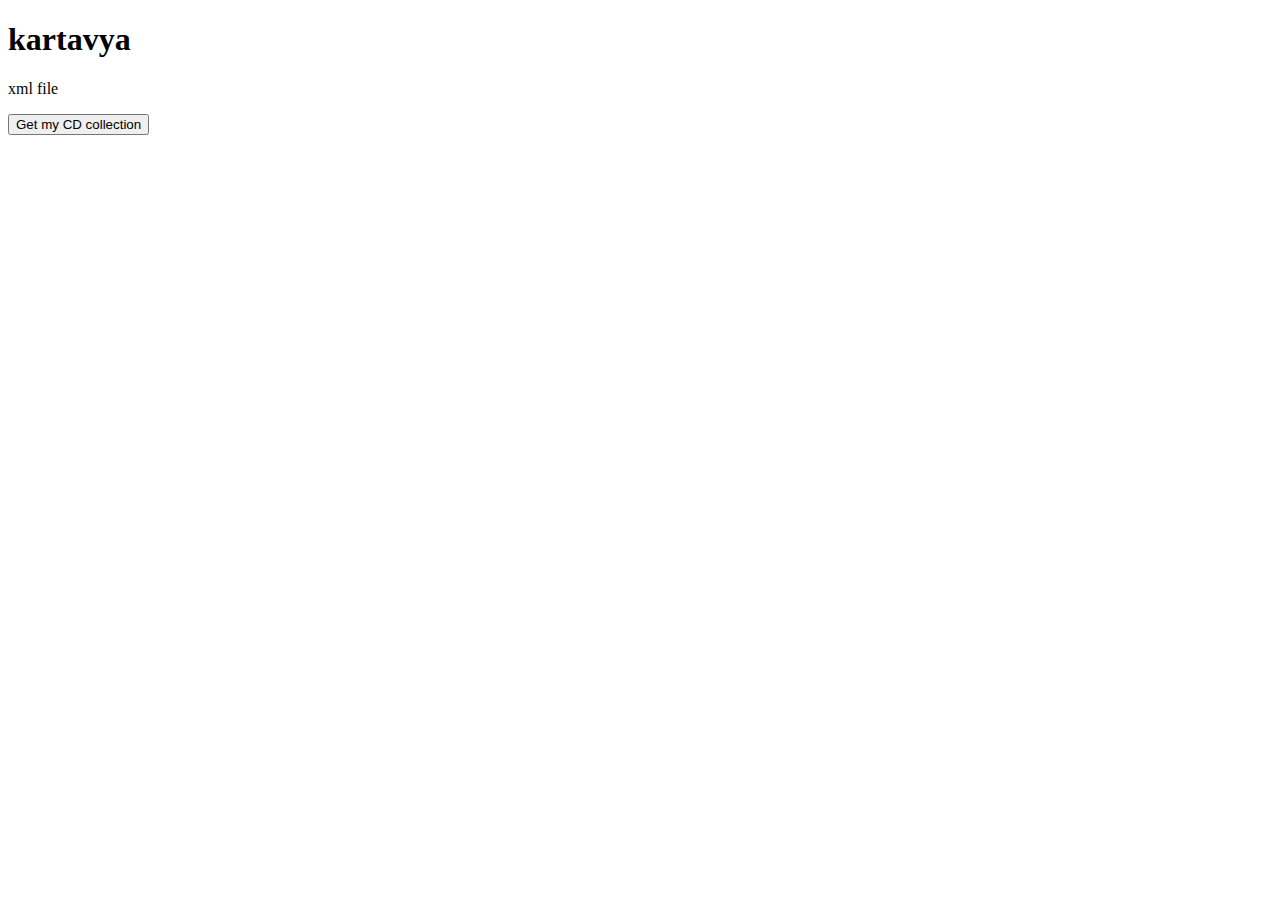
==== index.html @ 390c1cc4 "xml file includ in exercise" ====
<!DOCTYPE html>
<html lang="en">
<head>
    <meta charset="UTF-8">
    <meta name="viewport" content="width=device-width, initial-scale=1.0">
    <title>Document</title>
</head>
<style>
    table,th,td {
      border : 1px solid black;
      border-collapse: collapse;
    }
    th,td {
      padding: 5px;
    }
</style>
    
<body>
    <h1>kartavya</h1>
    <p>xml file</p>
    <button type="button" onclick="loadDoc()">Get my CD collection</button>
    <br><br>
    <table id="demo"></table>
    
    <script>
        function loadDoc() {
  var xhttp = new XMLHttpRequest();
    xhttp.onreadystatechange = function() {
      if (this.readyState == 4 && this.status == 200) {
      myFunction(this);
    }
  };
  xhttp.open("GET", "cd_catalog.xml", true);
  xhttp.send();
}
function myFunction(xml) {
  var i;
  var xmlDoc = xml.responseXML;
  var table="<tr><th>Artist</th><th>Title</th></tr>";
  var x = xmlDoc.getElementsByTagName("CD");
  for (i = 0; i <x.length; i++) { 
    table += "<tr><td>" +
    x[i].getElementsByTagName("ARTIST")[0].childNodes[0].nodeValue +
    "</td><td>" +
    x[i].getElementsByTagName("TITLE")[0].childNodes[0].nodeValue +
    "</td></tr>";
  }
  document.getElementById("demo").innerHTML = table;
}
 </script>
</body>
</html>
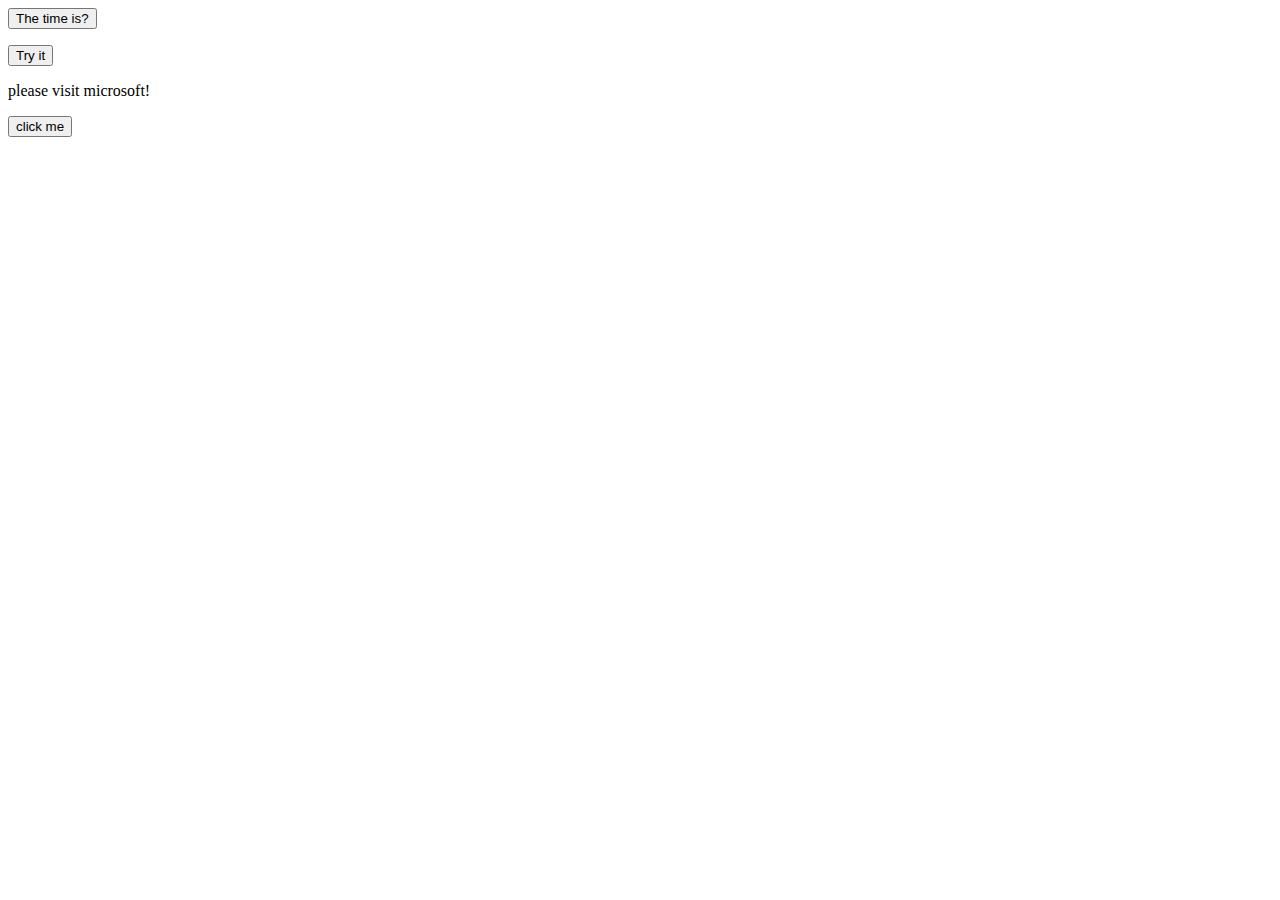
==== commit d3fede65: "event practice" ====
--- a/index.html
+++ b/index.html
@@ -1,52 +1,34 @@
 <!DOCTYPE html>
-<html lang="en">
+<html>
 <head>
-    <meta charset="UTF-8">
-    <meta name="viewport" content="width=device-width, initial-scale=1.0">
-    <title>Document</title>
+	<meta charset="utf-8">
+	<meta name="viewport" content="width=device-width, initial-scale=1">
+	<title>Event practice</title>
+	<link rel="stylesheet" type="text/css" href="css/style.css">
 </head>
-<style>
-    table,th,td {
-      border : 1px solid black;
-      border-collapse: collapse;
-    }
-    th,td {
-      padding: 5px;
-    }
-</style>
-    
 <body>
-    <h1>kartavya</h1>
-    <p>xml file</p>
-    <button type="button" onclick="loadDoc()">Get my CD collection</button>
-    <br><br>
-    <table id="demo"></table>
-    
-    <script>
-        function loadDoc() {
-  var xhttp = new XMLHttpRequest();
-    xhttp.onreadystatechange = function() {
-      if (this.readyState == 4 && this.status == 200) {
-      myFunction(this);
-    }
-  };
-  xhttp.open("GET", "cd_catalog.xml", true);
-  xhttp.send();
-}
-function myFunction(xml) {
-  var i;
-  var xmlDoc = xml.responseXML;
-  var table="<tr><th>Artist</th><th>Title</th></tr>";
-  var x = xmlDoc.getElementsByTagName("CD");
-  for (i = 0; i <x.length; i++) { 
-    table += "<tr><td>" +
-    x[i].getElementsByTagName("ARTIST")[0].childNodes[0].nodeValue +
-    "</td><td>" +
-    x[i].getElementsByTagName("TITLE")[0].childNodes[0].nodeValue +
-    "</td></tr>";
-  }
-  document.getElementById("demo").innerHTML = table;
-}
- </script>
+	<button onclick="getElementById('demo').innerHTML=Date()">The time is?</button>
+	<p id="demo"></p>
+	<p id="demo2"></p>
+	<P id="demo3"></P>
+	<button onclick="Web()">Try it</button>
+	<P id="demo4">please visit microsoft!</P>
+	<p id="name"></p>
+	<p id="length"></p>
+	<p id="dubblecoma"></p>
+	<p id="multilinestring"></p>
+	<P id="returnindexelement"></P>
+	<p id="slice"></p>
+	<p id="slice2"></p>
+	<p id="upper"></p>
+	<p id="concat"></p>
+	<p id="repeat"></p>
+	<P id="replace"></P>
+	<p id="machAll"></p>
+	<p id="allsting"></p>
+	<button onclick="youFunction()">click me</button>
+	<p id="click"></p>
+	<p id="kp"></p>
+	<script src="js/script.js"></script>
 </body>
 </html>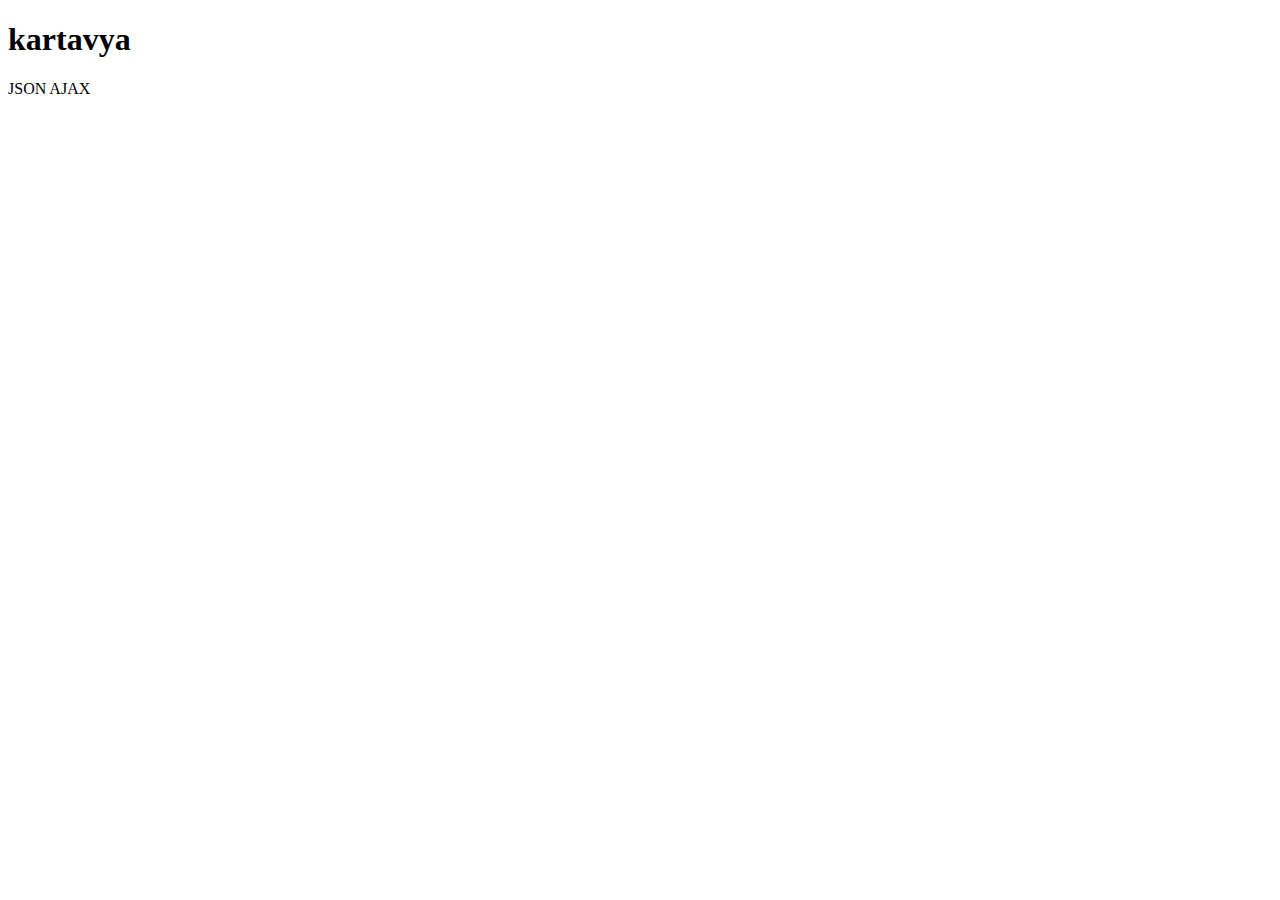
==== commit 9ab5a29f: "JSON practice" ====
--- a/index.html
+++ b/index.html
@@ -1,34 +1,15 @@
 <!DOCTYPE html>
-<html>
+<html lang="en">
 <head>
-	<meta charset="utf-8">
-	<meta name="viewport" content="width=device-width, initial-scale=1">
-	<title>Event practice</title>
-	<link rel="stylesheet" type="text/css" href="css/style.css">
+    <meta charset="UTF-8">
+    <meta name="viewport" content="width=device-width, initial-scale=1.0">
+    <title>JSON AJAX</title>
 </head>
 <body>
-	<button onclick="getElementById('demo').innerHTML=Date()">The time is?</button>
-	<p id="demo"></p>
-	<p id="demo2"></p>
-	<P id="demo3"></P>
-	<button onclick="Web()">Try it</button>
-	<P id="demo4">please visit microsoft!</P>
-	<p id="name"></p>
-	<p id="length"></p>
-	<p id="dubblecoma"></p>
-	<p id="multilinestring"></p>
-	<P id="returnindexelement"></P>
-	<p id="slice"></p>
-	<p id="slice2"></p>
-	<p id="upper"></p>
-	<p id="concat"></p>
-	<p id="repeat"></p>
-	<P id="replace"></P>
-	<p id="machAll"></p>
-	<p id="allsting"></p>
-	<button onclick="youFunction()">click me</button>
-	<p id="click"></p>
-	<p id="kp"></p>
-	<script src="js/script.js"></script>
+    <h1>kartavya</h1>
+    <p>JSON AJAX</p>
+    <div id="demo"></div>
+        <script src="js/script.js"></script>
 </body>
-</html>+</html>
+<!--http://192.168.1.122/magesture-dev/index.php/wp-json/wp/v2/posts--->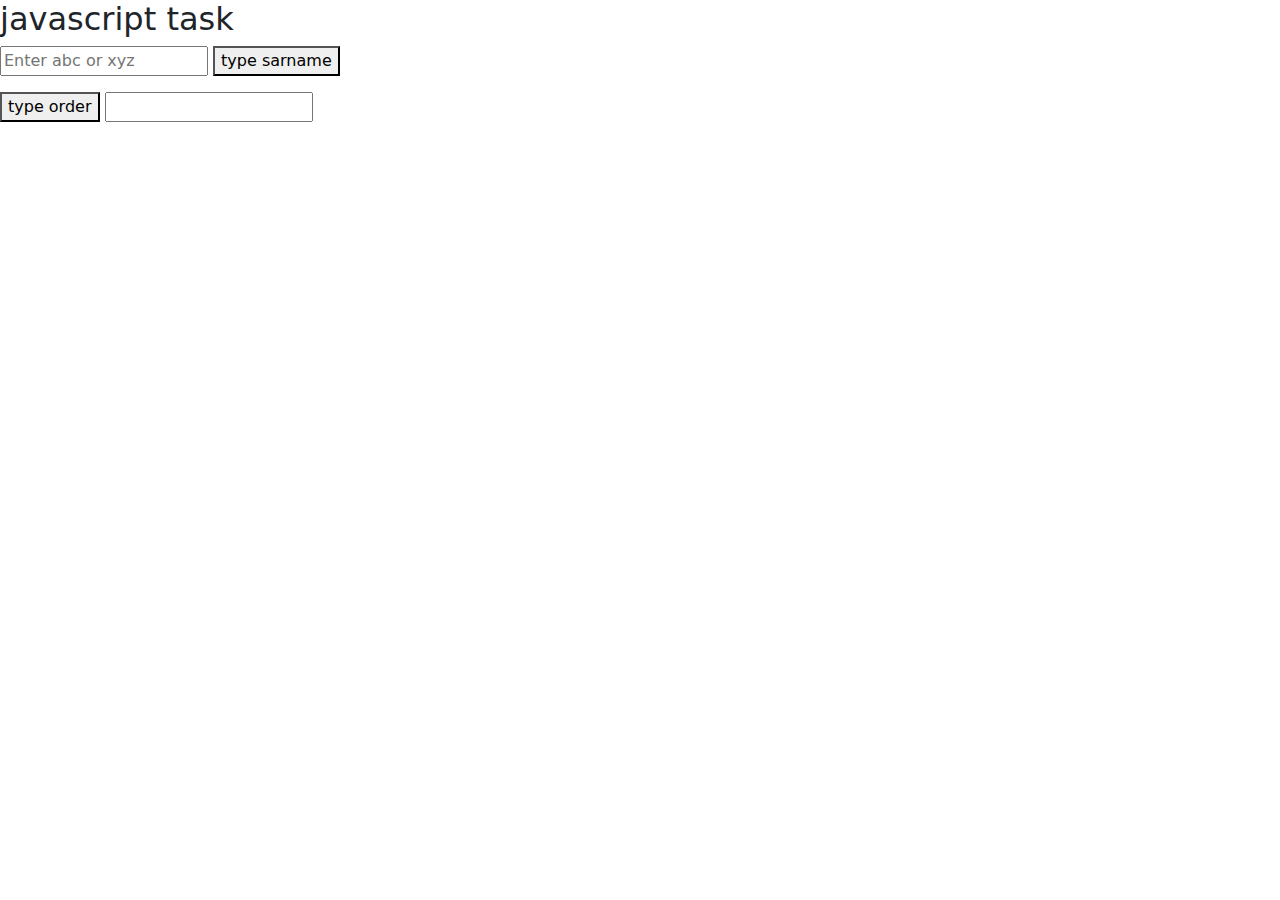
==== commit 210d7675: "task javascript practice" ====
--- a/index.html
+++ b/index.html
@@ -3,13 +3,26 @@
 <head>
     <meta charset="UTF-8">
     <meta name="viewport" content="width=device-width, initial-scale=1.0">
-    <title>JSON AJAX</title>
+    <title>task javascript</title>
+    <link rel="stylesheet" href="css/style.css">
+    <link rel="stylesheet" href="https://cdnjs.cloudflare.com/ajax/libs/bootstrap/5.3.3/css/bootstrap.min.css">
 </head>
+<style>
+   #image{
+      display: none;
+   }
+</style>
 <body>
-    <h1>kartavya</h1>
-    <p>JSON AJAX</p>
-    <div id="demo"></div>
-        <script src="js/script.js"></script>
+   <h2>javascript task</h2>
+   <input type="text" id="inputbox" placeholder="Enter abc or xyz">
+   <button onclick="myFunction()">type sarname</button>
+   <ul id="listA"></ul>
+   <ul id="listB"></ul>
+   <button onclick="order()">type order</button>
+   <input type="text" id="done">
+   <ul id="confirm"></ul>
+    <script src="js/task.js"></script>
+    <script src="https://cdnjs.cloudflare.com/ajax/libs/jquery/3.7.1/jquery.min.js"></script>
+    <script src="https://cdnjs.cloudflare.com/ajax/libs/bootstrap/5.3.3/js/bootstrap.min.js"></script>
 </body>
-</html>
-<!--http://192.168.1.122/magesture-dev/index.php/wp-json/wp/v2/posts--->+</html>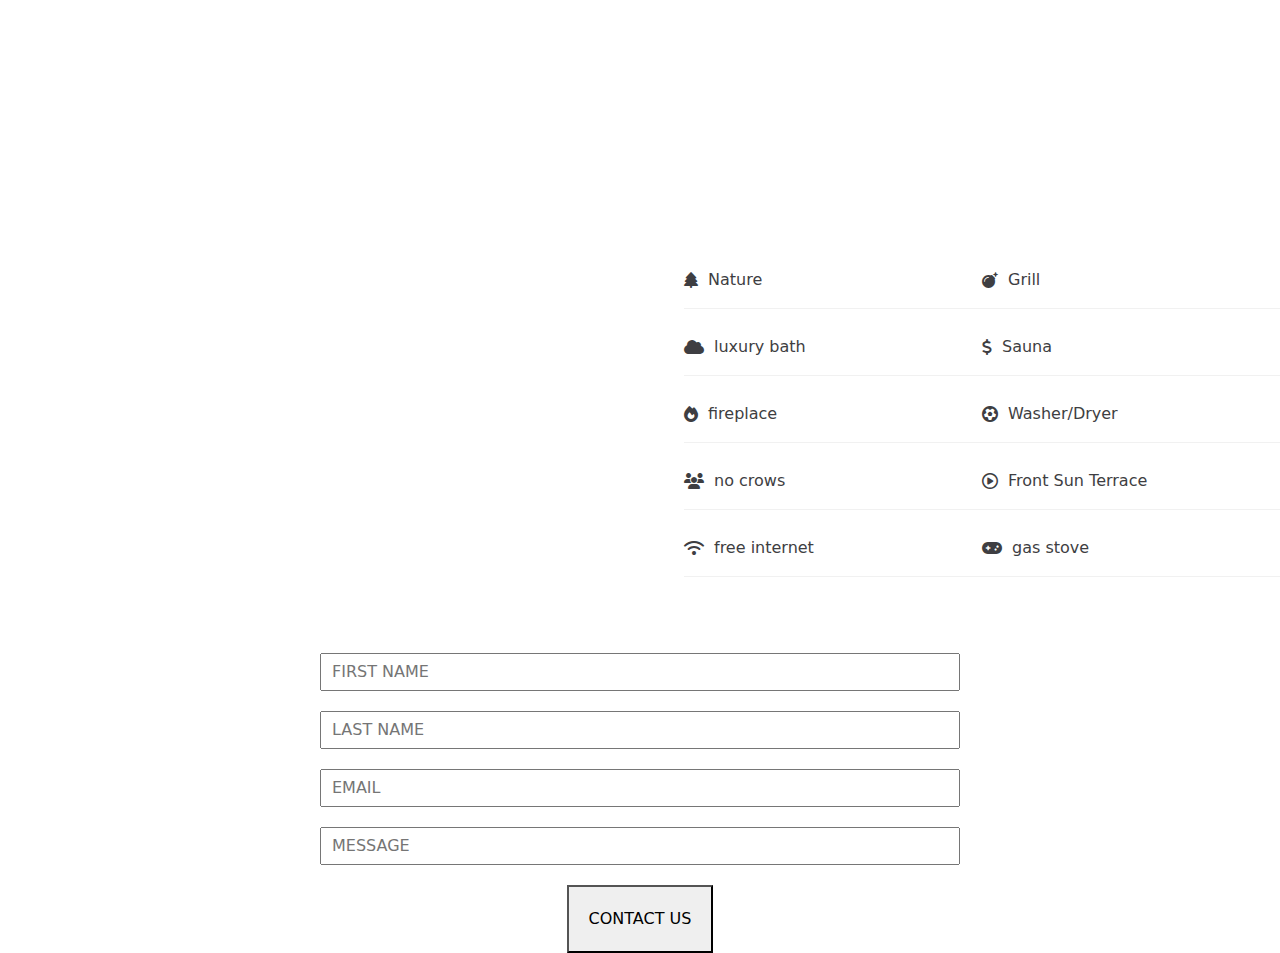
==== commit 0cd41570: "Header print with ajax" ====
--- a/index.html
+++ b/index.html
@@ -1,28 +1,128 @@
 <!DOCTYPE html>
 <html lang="en">
 <head>
-    <meta charset="UTF-8">
+    <meta charset   ="UTF-8">
     <meta name="viewport" content="width=device-width, initial-scale=1.0">
-    <title>task javascript</title>
-    <link rel="stylesheet" href="css/style.css">
+    <title>Header with javascript ajax</title>
     <link rel="stylesheet" href="https://cdnjs.cloudflare.com/ajax/libs/bootstrap/5.3.3/css/bootstrap.min.css">
+    <link rel="stylesheet" href="https://cdnjs.cloudflare.com/ajax/libs/font-awesome/6.5.2/css/all.min.css">
 </head>
 <style>
-   #image{
-      display: none;
-   }
+    input{
+        width: 50%;
+        margin-bottom: 20px;
+        padding: 5px 10px;
+    }
+    button{
+        padding: 20px 20px;
+    }
 </style>
-<body>
-   <h2>javascript task</h2>
-   <input type="text" id="inputbox" placeholder="Enter abc or xyz">
-   <button onclick="myFunction()">type sarname</button>
-   <ul id="listA"></ul>
-   <ul id="listB"></ul>
-   <button onclick="order()">type order</button>
-   <input type="text" id="done">
-   <ul id="confirm"></ul>
-    <script src="js/task.js"></script>
-    <script src="https://cdnjs.cloudflare.com/ajax/libs/jquery/3.7.1/jquery.min.js"></script>
-    <script src="https://cdnjs.cloudflare.com/ajax/libs/bootstrap/5.3.3/js/bootstrap.min.js"></script>
+<body style="overflow-x: hidden;">
+    <header>
+        <ul id="demo" style="display: flex; color: white;
+         background-color: black; justify-content: space-between;">
+        </ul>
+    </header>
+    <div class="main_banner">
+        <div>
+            <h1 id="heading"style="text-align:center;"></h1>
+        </div>
+        <img id="img" style="width: 100%;">
+    </div>
+    <div class="content">
+        <h2 id="welcome"style="text-align: center; font-weight: bold;font-size: 34px;"></h2>
+        <p id="pre"style="text-align:center;"></p>
+        <p id="Pre"style="text-align:center;"></p>
+    </div>
+    <div class="middale_content">
+        <img id="image" style="width: 100%;">
+    </div>
+    <div class="gallary_item">
+        <div id="GAllary" style="text-align: center;font-size: 25px;"></div>
+        <div class="row">
+            <div class="col-6" style="padding-top: 20px;">
+                <img id="Room" style="width:100%;">
+                <h4 id="Kitchens" style="text-align: center;margin: 7px;"></h4>
+            </div>
+            <div class="col-6" style="padding-top: 20px;">
+                <img id="Bathroom" style="width: 100%;">
+                <h4 id="bathtab" style="text-align: center;margin: 7px;"></h4>
+            </div>
+            <div class="col-6" style="padding-top: 20px;">
+                <img id="Kitchen" style="width: 100%;">
+                <h4 id="terrace" style="text-align: center; margin: 7px;"></h4>
+            </div>
+            <div class="col-6" style="padding-top: 20px;">
+                <img id="Bedroom"style="width:100%;">
+                <h4 id="bedsroom" style="text-align: center;margin: 7px;"></h4>
+            </div>
+        </div>
+    </div>
+    <div class="ammenities">
+        <h1 id="ammenities" style="text-align: center;color: #3E3E42;margin-bottom: 30px;"></h1>
+        <div class="row image_text">
+            <div class="col-6">
+                <img id="photo" style="width: 100%;">
+            </div>
+            <div class="col-6">
+                <h3 id="Amenities" style="text-align: center; color: #3E3E42; margin-bottom: 40px;"></h3>
+                <ul class="main-icon">
+                    <li style="margin-top: 0; margin-bottom: 10px; padding: 16px 0;display: flex;
+                    border-bottom: 1px solid #f1f1f1;">
+                        <span style="width: 50%;display:flex;color: #3E3E42;gap: 10px;align-items: center;"><i class="fa-solid fa-tree"></i>Nature</span>
+                        <span style="width: 50%;display:flex;color: #3E3E42;gap: 10px;align-items: center;"><i class="fa-solid fa-bomb"></i>Grill</span>
+                    </li>
+                    <li style="margin-top: 0; margin-bottom: 10px; padding: 16px 0;display: flex;
+                    border-bottom: 1px solid #f1f1f1;">
+                        <span style="width: 50%;display:flex;color: #3E3E42;gap: 10px;align-items: center;"><i class="fa-solid fa-cloud"></i>luxury bath</span>
+                        <span style="width: 50%;display:flex;color: #3E3E42;gap: 10px;align-items: center;"><i class="fa-solid fa-dollar-sign"></i>Sauna</span>
+                    </li>
+                    <li style="margin-top: 0; margin-bottom: 10px; padding: 16px 0;display: flex;
+                    border-bottom: 1px solid #f1f1f1;">
+                        <span style="width: 50%;display:flex;color: #3E3E42;gap: 10px;align-items: center;"><i class="fa-solid fa-fire"></i>fireplace</span>
+                        <span style="width: 50%;display:flex;color: #3E3E42;gap: 10px;align-items: center;"><i class="fa-solid fa-futbol"></i> Washer/Dryer </span>
+                    </li>
+                    <li style="margin-top: 0; margin-bottom: 10px; padding: 16px 0;display: flex;
+                    border-bottom: 1px solid #f1f1f1;">
+                        <span style="width: 50%;display:flex;color: #3E3E42;gap: 10px;align-items: center;"><i class="fa-solid fa-users"></i>no crows</span>
+                        <span style="width: 50%;display:flex;color: #3E3E42;gap: 10px;align-items: center;"><i class="fa-regular fa-circle-play"></i> Front Sun Terrace </span>
+                    </li>
+                    <li style="margin-top: 0; margin-bottom: 10px; padding: 16px 0;display: flex;
+                    border-bottom: 1px solid #f1f1f1;">
+                        <span style="width: 50%;display:flex;color: #3E3E42;gap: 10px;align-items: center;"> <i class="fa-solid fa-wifi"></i> free internet</span>
+                        <span style="width: 50%;display:flex;color: #3E3E42;gap: 10px;align-items: center;"><i class="fa-solid fa-gamepad"></i>gas stove</span>
+                    </li>
+                </ul>
+            </div>
+        </div>
+    </div>
+    <div class="middleimg">
+        <img id="table" style="width: 100%; padding-top: 20px;margin-bottom: 20px;">
+    </div>
+    <div class="content">
+        <h1 id="HeadinG" style="font-size: 50px;color: #3E3E42; text-align: center;margin-bottom: 20px;"></h1>
+    </div>
+    <div class="form" style="text-align: center;">
+        <form>
+            <div class="form-group namefield">
+                <input type="name"id="name"placeholder="FIRST NAME">
+            </div>
+            <div class="form-group">
+                <input type="text"id="EmailAddress" placeholder="LAST NAME">
+            </div>
+            <div class="form-group">
+                <input type="text"id="EmailAddress" placeholder="EMAIL">
+            </div>
+            <div class="form-group">
+                <input type="text"id="MESSAGE" placeholder="MESSAGE">
+            </div>	
+            <div class="btn-field">
+                <button onclick="">CONTACT US</button>
+                <div id="Done"></div>
+            </div>
+        </form>
+    </div>
+    <script src="js/script.js"></script>
 </body>
-</html>+</html>
+<!--http://192.168.1.122/magesture-dev/index.php/wp-json/wp/v2/menu-->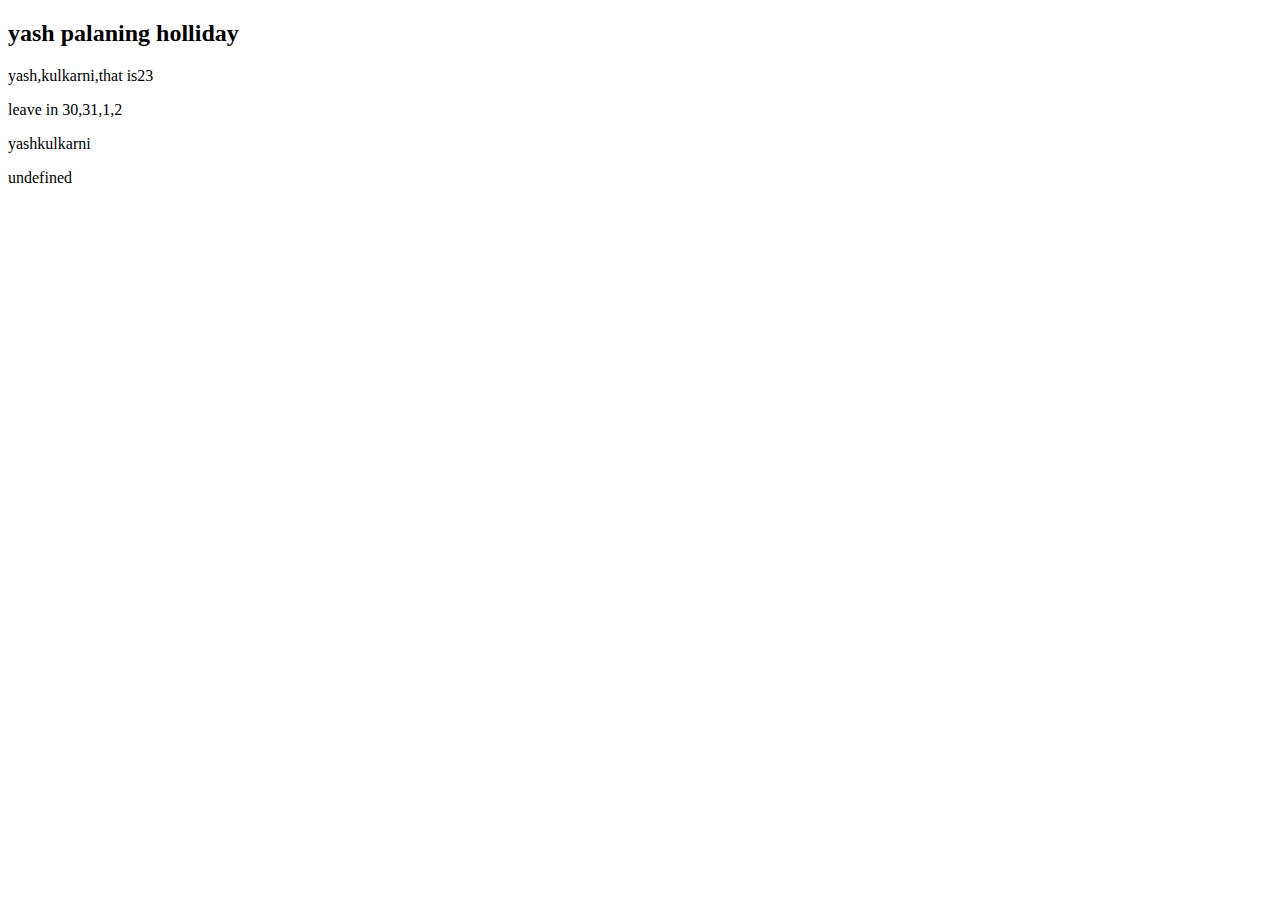
==== commit d83ad6d3: "js practice" ====
--- a/index.html
+++ b/index.html
@@ -1,128 +1,18 @@
 <!DOCTYPE html>
-<html lang="en">
+<html>
 <head>
-    <meta charset   ="UTF-8">
-    <meta name="viewport" content="width=device-width, initial-scale=1.0">
-    <title>Header with javascript ajax</title>
-    <link rel="stylesheet" href="https://cdnjs.cloudflare.com/ajax/libs/bootstrap/5.3.3/css/bootstrap.min.css">
-    <link rel="stylesheet" href="https://cdnjs.cloudflare.com/ajax/libs/font-awesome/6.5.2/css/all.min.css">
+	<meta charset="utf-8">
+	<meta name="viewport" content="width=device-width, initial-scale=1">
+	<title>js object exercise</title>
 </head>
-<style>
-    input{
-        width: 50%;
-        margin-bottom: 20px;
-        padding: 5px 10px;
-    }
-    button{
-        padding: 20px 20px;
-    }
-</style>
-<body style="overflow-x: hidden;">
-    <header>
-        <ul id="demo" style="display: flex; color: white;
-         background-color: black; justify-content: space-between;">
-        </ul>
-    </header>
-    <div class="main_banner">
-        <div>
-            <h1 id="heading"style="text-align:center;"></h1>
-        </div>
-        <img id="img" style="width: 100%;">
-    </div>
-    <div class="content">
-        <h2 id="welcome"style="text-align: center; font-weight: bold;font-size: 34px;"></h2>
-        <p id="pre"style="text-align:center;"></p>
-        <p id="Pre"style="text-align:center;"></p>
-    </div>
-    <div class="middale_content">
-        <img id="image" style="width: 100%;">
-    </div>
-    <div class="gallary_item">
-        <div id="GAllary" style="text-align: center;font-size: 25px;"></div>
-        <div class="row">
-            <div class="col-6" style="padding-top: 20px;">
-                <img id="Room" style="width:100%;">
-                <h4 id="Kitchens" style="text-align: center;margin: 7px;"></h4>
-            </div>
-            <div class="col-6" style="padding-top: 20px;">
-                <img id="Bathroom" style="width: 100%;">
-                <h4 id="bathtab" style="text-align: center;margin: 7px;"></h4>
-            </div>
-            <div class="col-6" style="padding-top: 20px;">
-                <img id="Kitchen" style="width: 100%;">
-                <h4 id="terrace" style="text-align: center; margin: 7px;"></h4>
-            </div>
-            <div class="col-6" style="padding-top: 20px;">
-                <img id="Bedroom"style="width:100%;">
-                <h4 id="bedsroom" style="text-align: center;margin: 7px;"></h4>
-            </div>
-        </div>
-    </div>
-    <div class="ammenities">
-        <h1 id="ammenities" style="text-align: center;color: #3E3E42;margin-bottom: 30px;"></h1>
-        <div class="row image_text">
-            <div class="col-6">
-                <img id="photo" style="width: 100%;">
-            </div>
-            <div class="col-6">
-                <h3 id="Amenities" style="text-align: center; color: #3E3E42; margin-bottom: 40px;"></h3>
-                <ul class="main-icon">
-                    <li style="margin-top: 0; margin-bottom: 10px; padding: 16px 0;display: flex;
-                    border-bottom: 1px solid #f1f1f1;">
-                        <span style="width: 50%;display:flex;color: #3E3E42;gap: 10px;align-items: center;"><i class="fa-solid fa-tree"></i>Nature</span>
-                        <span style="width: 50%;display:flex;color: #3E3E42;gap: 10px;align-items: center;"><i class="fa-solid fa-bomb"></i>Grill</span>
-                    </li>
-                    <li style="margin-top: 0; margin-bottom: 10px; padding: 16px 0;display: flex;
-                    border-bottom: 1px solid #f1f1f1;">
-                        <span style="width: 50%;display:flex;color: #3E3E42;gap: 10px;align-items: center;"><i class="fa-solid fa-cloud"></i>luxury bath</span>
-                        <span style="width: 50%;display:flex;color: #3E3E42;gap: 10px;align-items: center;"><i class="fa-solid fa-dollar-sign"></i>Sauna</span>
-                    </li>
-                    <li style="margin-top: 0; margin-bottom: 10px; padding: 16px 0;display: flex;
-                    border-bottom: 1px solid #f1f1f1;">
-                        <span style="width: 50%;display:flex;color: #3E3E42;gap: 10px;align-items: center;"><i class="fa-solid fa-fire"></i>fireplace</span>
-                        <span style="width: 50%;display:flex;color: #3E3E42;gap: 10px;align-items: center;"><i class="fa-solid fa-futbol"></i> Washer/Dryer </span>
-                    </li>
-                    <li style="margin-top: 0; margin-bottom: 10px; padding: 16px 0;display: flex;
-                    border-bottom: 1px solid #f1f1f1;">
-                        <span style="width: 50%;display:flex;color: #3E3E42;gap: 10px;align-items: center;"><i class="fa-solid fa-users"></i>no crows</span>
-                        <span style="width: 50%;display:flex;color: #3E3E42;gap: 10px;align-items: center;"><i class="fa-regular fa-circle-play"></i> Front Sun Terrace </span>
-                    </li>
-                    <li style="margin-top: 0; margin-bottom: 10px; padding: 16px 0;display: flex;
-                    border-bottom: 1px solid #f1f1f1;">
-                        <span style="width: 50%;display:flex;color: #3E3E42;gap: 10px;align-items: center;"> <i class="fa-solid fa-wifi"></i> free internet</span>
-                        <span style="width: 50%;display:flex;color: #3E3E42;gap: 10px;align-items: center;"><i class="fa-solid fa-gamepad"></i>gas stove</span>
-                    </li>
-                </ul>
-            </div>
-        </div>
-    </div>
-    <div class="middleimg">
-        <img id="table" style="width: 100%; padding-top: 20px;margin-bottom: 20px;">
-    </div>
-    <div class="content">
-        <h1 id="HeadinG" style="font-size: 50px;color: #3E3E42; text-align: center;margin-bottom: 20px;"></h1>
-    </div>
-    <div class="form" style="text-align: center;">
-        <form>
-            <div class="form-group namefield">
-                <input type="name"id="name"placeholder="FIRST NAME">
-            </div>
-            <div class="form-group">
-                <input type="text"id="EmailAddress" placeholder="LAST NAME">
-            </div>
-            <div class="form-group">
-                <input type="text"id="EmailAddress" placeholder="EMAIL">
-            </div>
-            <div class="form-group">
-                <input type="text"id="MESSAGE" placeholder="MESSAGE">
-            </div>	
-            <div class="btn-field">
-                <button onclick="">CONTACT US</button>
-                <div id="Done"></div>
-            </div>
-        </form>
-    </div>
-    <script src="js/script.js"></script>
+<body>
+	<h2>yash palaning holliday</h2>
+	<p id="name"></p>
+	<p id="leavedate"></p>
+	<P id="person"></P>
+	<p id="adrees"></p>
+	<p id="kano"></p>
+	<P id="key"></P>
+	<script src="script.js"></script>
 </body>
-</html>
-<!--http://192.168.1.122/magesture-dev/index.php/wp-json/wp/v2/menu-->+</html>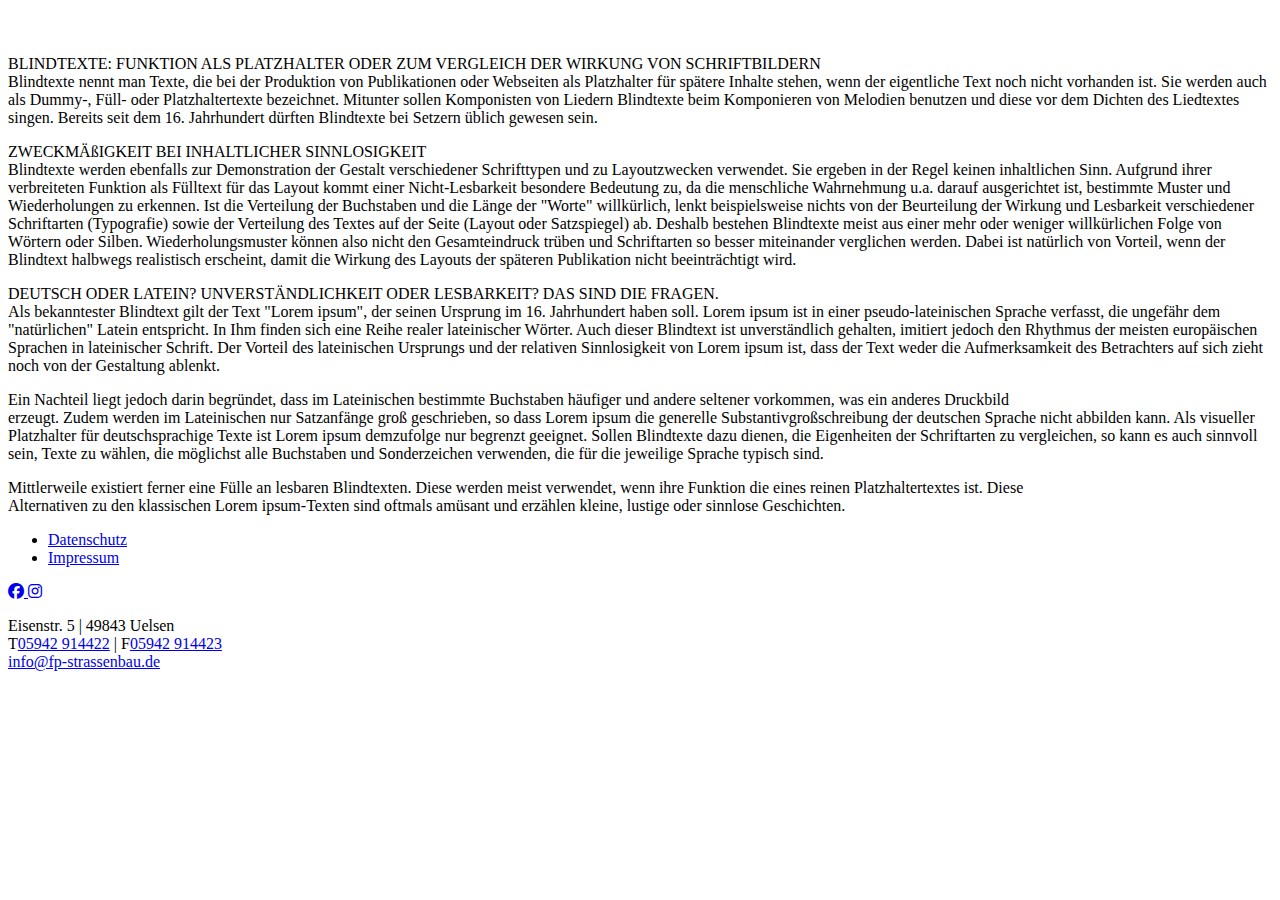
==== commit 42ebb87b: "ajax header making" ====
--- a/index.html
+++ b/index.html
@@ -1,18 +1,77 @@
 <!DOCTYPE html>
-<html>
+<lang="en">
 <head>
-	<meta charset="utf-8">
-	<meta name="viewport" content="width=device-width, initial-scale=1">
-	<title>js object exercise</title>
+    <meta charset="UTF-8">
+    <meta name="viewport" content="width=device-width, initial-scale=1.0">
+    <title>DATENSCHUTZ</title>
+    <link rel="stylesheet" href="css/style.css">
+    <link rel="stylesheet" href="css/bootstrap.min.css">
+    <link rel="stylesheet" href="https://cdnjs.cloudflare.com/ajax/libs/font-awesome/6.5.2/css/all.min.css">
 </head>
-<body>
-	<h2>yash palaning holliday</h2>
-	<p id="name"></p>
-	<p id="leavedate"></p>
-	<P id="person"></P>
-	<p id="adrees"></p>
-	<p id="kano"></p>
-	<P id="key"></P>
-	<script src="script.js"></script>
+    <header>
+        <ul id="demo">
+        </ul>
+    </header>
+    <div class="main_banner">
+        <div class="banner-image">
+            <img id="img">
+         </div>
+         <div class="heading">
+            <h1 id="h1"></h1>
+         </div>
+    </div>
+    <div class="main_content">
+        <div class="contant">
+            <div class="col-12">
+            <p id="01"></p>
+            <p>BLINDTEXTE: FUNKTION ALS PLATZHALTER ODER ZUM VERGLEICH DER WIRKUNG VON SCHRIFTBILDERN<br>Blindtexte nennt man Texte, die bei der Produktion von Publikationen oder Webseiten als Platzhalter für spätere Inhalte stehen, wenn der eigentliche Text noch nicht vorhanden ist. Sie werden auch als Dummy-, Füll- oder Platzhaltertexte bezeichnet. Mitunter sollen Komponisten von Liedern Blindtexte beim Komponieren von Melodien benutzen und diese vor dem Dichten des Liedtextes singen. Bereits seit dem 16. Jahrhundert dürften Blindtexte bei Setzern üblich gewesen sein.</p>
+            <p id="02"></p>
+            <p>ZWECKMÄßIGKEIT BEI INHALTLICHER SINNLOSIGKEIT<br> Blindtexte werden ebenfalls zur Demonstration der Gestalt verschiedener Schrifttypen und zu Layoutzwecken verwendet. Sie ergeben in der Regel keinen inhaltlichen Sinn. Aufgrund ihrer verbreiteten Funktion als Fülltext für das Layout kommt einer Nicht-Lesbarkeit besondere Bedeutung zu, da die menschliche Wahrnehmung u.a. darauf ausgerichtet ist, bestimmte Muster und Wiederholungen zu erkennen. Ist die Verteilung der Buchstaben und die Länge der "Worte" willkürlich, lenkt beispielsweise nichts von der Beurteilung der Wirkung und Lesbarkeit verschiedener Schriftarten (Typografie) sowie der Verteilung des Textes auf der Seite (Layout oder Satzspiegel) ab. Deshalb bestehen Blindtexte meist aus einer mehr oder weniger willkürlichen Folge von Wörtern oder Silben. Wiederholungsmuster können also nicht den Gesamteindruck trüben und Schriftarten so besser miteinander verglichen werden. Dabei ist natürlich von Vorteil, wenn der Blindtext halbwegs realistisch erscheint, damit die Wirkung des Layouts der späteren Publikation nicht beeinträchtigt wird.</p>
+            <p id="03"> DEUTSCH ODER LATEIN? UNVERSTÄNDLICHKEIT ODER LESBARKEIT? DAS SIND DIE FRAGEN.<br> Als bekanntester Blindtext gilt der Text "Lorem ipsum", der seinen Ursprung im 16. Jahrhundert haben soll. Lorem ipsum ist in einer pseudo-lateinischen Sprache verfasst, die ungefähr dem "natürlichen" Latein entspricht. In Ihm finden sich eine Reihe realer lateinischer Wörter. Auch dieser Blindtext ist unverständlich gehalten, imitiert jedoch den Rhythmus der meisten europäischen Sprachen in lateinischer Schrift. Der Vorteil des lateinischen Ursprungs und der relativen Sinnlosigkeit von Lorem ipsum ist, dass der Text weder die Aufmerksamkeit des Betrachters auf sich zieht noch von der Gestaltung ablenkt.</p>
+            <p>Ein Nachteil liegt jedoch darin begründet, dass im Lateinischen bestimmte Buchstaben häufiger und andere seltener vorkommen, was ein anderes Druckbild<br>erzeugt. Zudem werden im Lateinischen nur Satzanfänge groß geschrieben, so dass Lorem ipsum die generelle Substantivgroßschreibung der deutschen Sprache nicht abbilden kann. Als visueller Platzhalter für deutschsprachige Texte ist Lorem ipsum demzufolge nur begrenzt geeignet. Sollen Blindtexte dazu dienen, die Eigenheiten der Schriftarten zu vergleichen, so kann es auch sinnvoll sein, Texte zu wählen, die möglichst alle Buchstaben und Sonderzeichen verwenden, die für die jeweilige Sprache typisch sind.</p>
+            <p id="04">Mittlerweile existiert ferner eine Fülle an lesbaren Blindtexten. Diese werden meist verwendet, wenn ihre Funktion die eines reinen Platzhaltertextes ist. Diese<br> Alternativen zu den klassischen Lorem ipsum-Texten sind oftmals amüsant und erzählen kleine, lustige oder sinnlose Geschichten.</p>
+            <p id="05"></p>
+            </div>
+        </div>
+    </div>
+    <footer class="footer">
+        <div class="footer-info">
+            <div class="row">
+                <div class="col-4">
+                    <div class="footer-left">
+                        <ul class="navbar-nav">
+                            <li class="nav-item">
+                                <a class="nav-link" href="#">Datenschutz</a>
+                            </li>
+                            <li class="nav-item">
+                                <a class="nav-link" href="#">Impressum</a>
+                            </li>
+                        </ul>
+                    </div>
+                </div>
+                <div class="col-4">
+                    <div class="footer-right">
+                        <div class="footer-icon">
+                        <a href="https://www.facebook.com">
+                            <i class="fa-brands fa-facebook"></i>
+                        </a>
+                        <a href="https://www.instagram.com/">
+                            <i class="fa-brands fa-instagram"></i>
+                        </a>
+                        </div>
+                        <div class="col-4"></div>
+                            <div class="adrees-info">
+                            <div class="contact-details">
+                                <p>Eisenstr. 5 | 49843 Uelsen<br>T<a href="tel:05942 914422 ">05942 914422</a>
+                                | F<a href="tel:05942 914423">05942 914423<br></a><a href="mailto:info@fp-strassenbau.de">info@fp-strassenbau.de</a></p>
+                            </div>
+                            </div>
+                        </div>
+                    </div>
+                </div>
+            </div>
+        </div>
+    </footer>
+    <script src="js/script.js"></script>
 </body>
 </html>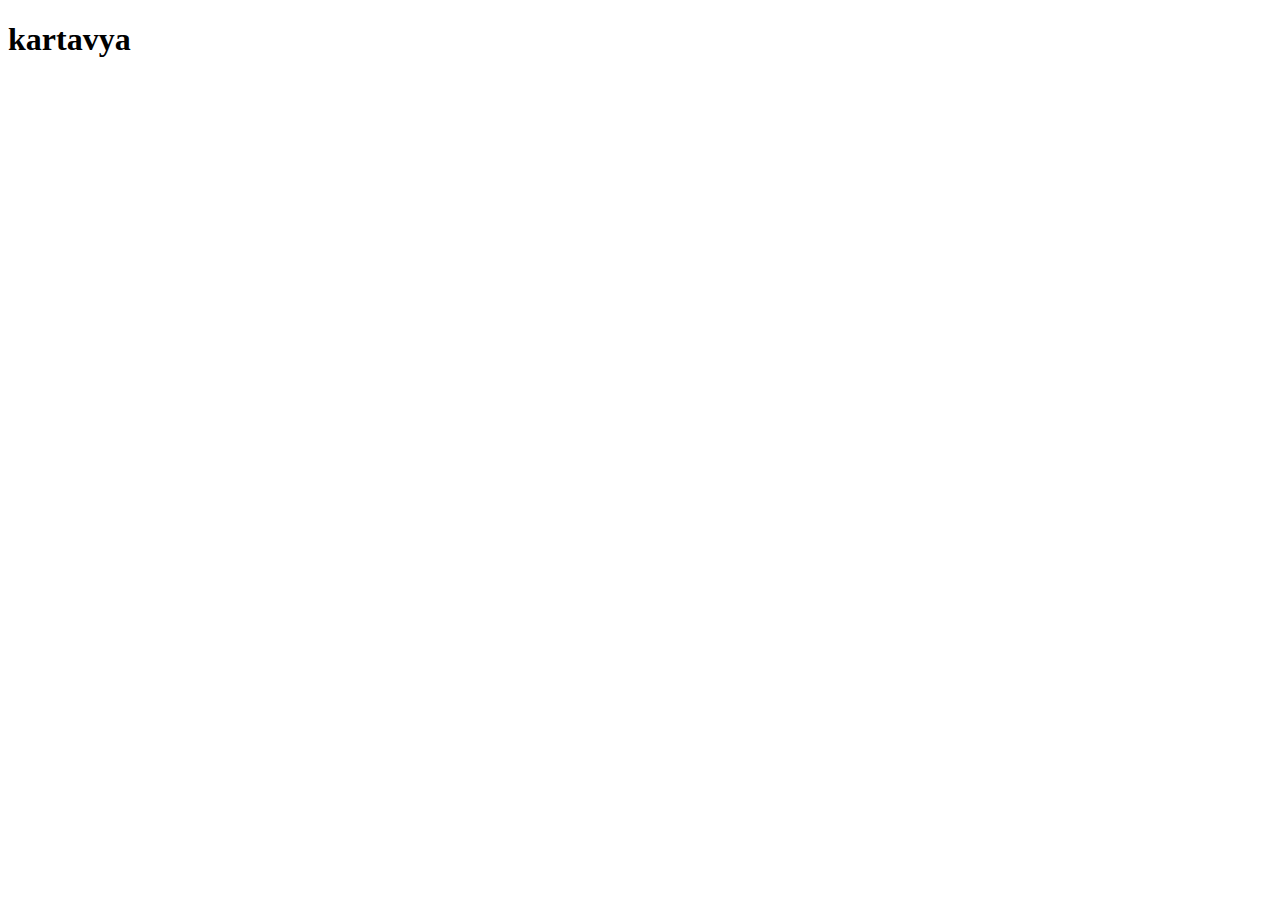
==== commit 0272f1c7: "JSON to live site data output" ====
--- a/index.html
+++ b/index.html
@@ -1,77 +1,13 @@
 <!DOCTYPE html>
-<lang="en">
+<html lang="en">
 <head>
     <meta charset="UTF-8">
     <meta name="viewport" content="width=device-width, initial-scale=1.0">
-    <title>DATENSCHUTZ</title>
-    <link rel="stylesheet" href="css/style.css">
-    <link rel="stylesheet" href="css/bootstrap.min.css">
-    <link rel="stylesheet" href="https://cdnjs.cloudflare.com/ajax/libs/font-awesome/6.5.2/css/all.min.css">
+    <title>json live site open</title>
 </head>
-    <header>
-        <ul id="demo">
-        </ul>
-    </header>
-    <div class="main_banner">
-        <div class="banner-image">
-            <img id="img">
-         </div>
-         <div class="heading">
-            <h1 id="h1"></h1>
-         </div>
-    </div>
-    <div class="main_content">
-        <div class="contant">
-            <div class="col-12">
-            <p id="01"></p>
-            <p>BLINDTEXTE: FUNKTION ALS PLATZHALTER ODER ZUM VERGLEICH DER WIRKUNG VON SCHRIFTBILDERN<br>Blindtexte nennt man Texte, die bei der Produktion von Publikationen oder Webseiten als Platzhalter für spätere Inhalte stehen, wenn der eigentliche Text noch nicht vorhanden ist. Sie werden auch als Dummy-, Füll- oder Platzhaltertexte bezeichnet. Mitunter sollen Komponisten von Liedern Blindtexte beim Komponieren von Melodien benutzen und diese vor dem Dichten des Liedtextes singen. Bereits seit dem 16. Jahrhundert dürften Blindtexte bei Setzern üblich gewesen sein.</p>
-            <p id="02"></p>
-            <p>ZWECKMÄßIGKEIT BEI INHALTLICHER SINNLOSIGKEIT<br> Blindtexte werden ebenfalls zur Demonstration der Gestalt verschiedener Schrifttypen und zu Layoutzwecken verwendet. Sie ergeben in der Regel keinen inhaltlichen Sinn. Aufgrund ihrer verbreiteten Funktion als Fülltext für das Layout kommt einer Nicht-Lesbarkeit besondere Bedeutung zu, da die menschliche Wahrnehmung u.a. darauf ausgerichtet ist, bestimmte Muster und Wiederholungen zu erkennen. Ist die Verteilung der Buchstaben und die Länge der "Worte" willkürlich, lenkt beispielsweise nichts von der Beurteilung der Wirkung und Lesbarkeit verschiedener Schriftarten (Typografie) sowie der Verteilung des Textes auf der Seite (Layout oder Satzspiegel) ab. Deshalb bestehen Blindtexte meist aus einer mehr oder weniger willkürlichen Folge von Wörtern oder Silben. Wiederholungsmuster können also nicht den Gesamteindruck trüben und Schriftarten so besser miteinander verglichen werden. Dabei ist natürlich von Vorteil, wenn der Blindtext halbwegs realistisch erscheint, damit die Wirkung des Layouts der späteren Publikation nicht beeinträchtigt wird.</p>
-            <p id="03"> DEUTSCH ODER LATEIN? UNVERSTÄNDLICHKEIT ODER LESBARKEIT? DAS SIND DIE FRAGEN.<br> Als bekanntester Blindtext gilt der Text "Lorem ipsum", der seinen Ursprung im 16. Jahrhundert haben soll. Lorem ipsum ist in einer pseudo-lateinischen Sprache verfasst, die ungefähr dem "natürlichen" Latein entspricht. In Ihm finden sich eine Reihe realer lateinischer Wörter. Auch dieser Blindtext ist unverständlich gehalten, imitiert jedoch den Rhythmus der meisten europäischen Sprachen in lateinischer Schrift. Der Vorteil des lateinischen Ursprungs und der relativen Sinnlosigkeit von Lorem ipsum ist, dass der Text weder die Aufmerksamkeit des Betrachters auf sich zieht noch von der Gestaltung ablenkt.</p>
-            <p>Ein Nachteil liegt jedoch darin begründet, dass im Lateinischen bestimmte Buchstaben häufiger und andere seltener vorkommen, was ein anderes Druckbild<br>erzeugt. Zudem werden im Lateinischen nur Satzanfänge groß geschrieben, so dass Lorem ipsum die generelle Substantivgroßschreibung der deutschen Sprache nicht abbilden kann. Als visueller Platzhalter für deutschsprachige Texte ist Lorem ipsum demzufolge nur begrenzt geeignet. Sollen Blindtexte dazu dienen, die Eigenheiten der Schriftarten zu vergleichen, so kann es auch sinnvoll sein, Texte zu wählen, die möglichst alle Buchstaben und Sonderzeichen verwenden, die für die jeweilige Sprache typisch sind.</p>
-            <p id="04">Mittlerweile existiert ferner eine Fülle an lesbaren Blindtexten. Diese werden meist verwendet, wenn ihre Funktion die eines reinen Platzhaltertextes ist. Diese<br> Alternativen zu den klassischen Lorem ipsum-Texten sind oftmals amüsant und erzählen kleine, lustige oder sinnlose Geschichten.</p>
-            <p id="05"></p>
-            </div>
-        </div>
-    </div>
-    <footer class="footer">
-        <div class="footer-info">
-            <div class="row">
-                <div class="col-4">
-                    <div class="footer-left">
-                        <ul class="navbar-nav">
-                            <li class="nav-item">
-                                <a class="nav-link" href="#">Datenschutz</a>
-                            </li>
-                            <li class="nav-item">
-                                <a class="nav-link" href="#">Impressum</a>
-                            </li>
-                        </ul>
-                    </div>
-                </div>
-                <div class="col-4">
-                    <div class="footer-right">
-                        <div class="footer-icon">
-                        <a href="https://www.facebook.com">
-                            <i class="fa-brands fa-facebook"></i>
-                        </a>
-                        <a href="https://www.instagram.com/">
-                            <i class="fa-brands fa-instagram"></i>
-                        </a>
-                        </div>
-                        <div class="col-4"></div>
-                            <div class="adrees-info">
-                            <div class="contact-details">
-                                <p>Eisenstr. 5 | 49843 Uelsen<br>T<a href="tel:05942 914422 ">05942 914422</a>
-                                | F<a href="tel:05942 914423">05942 914423<br></a><a href="mailto:info@fp-strassenbau.de">info@fp-strassenbau.de</a></p>
-                            </div>
-                            </div>
-                        </div>
-                    </div>
-                </div>
-            </div>
-        </div>
-    </footer>
+<body>
+    <h1>kartavya</h1>
+    <p id="demo"></p>
     <script src="js/script.js"></script>
 </body>
 </html>